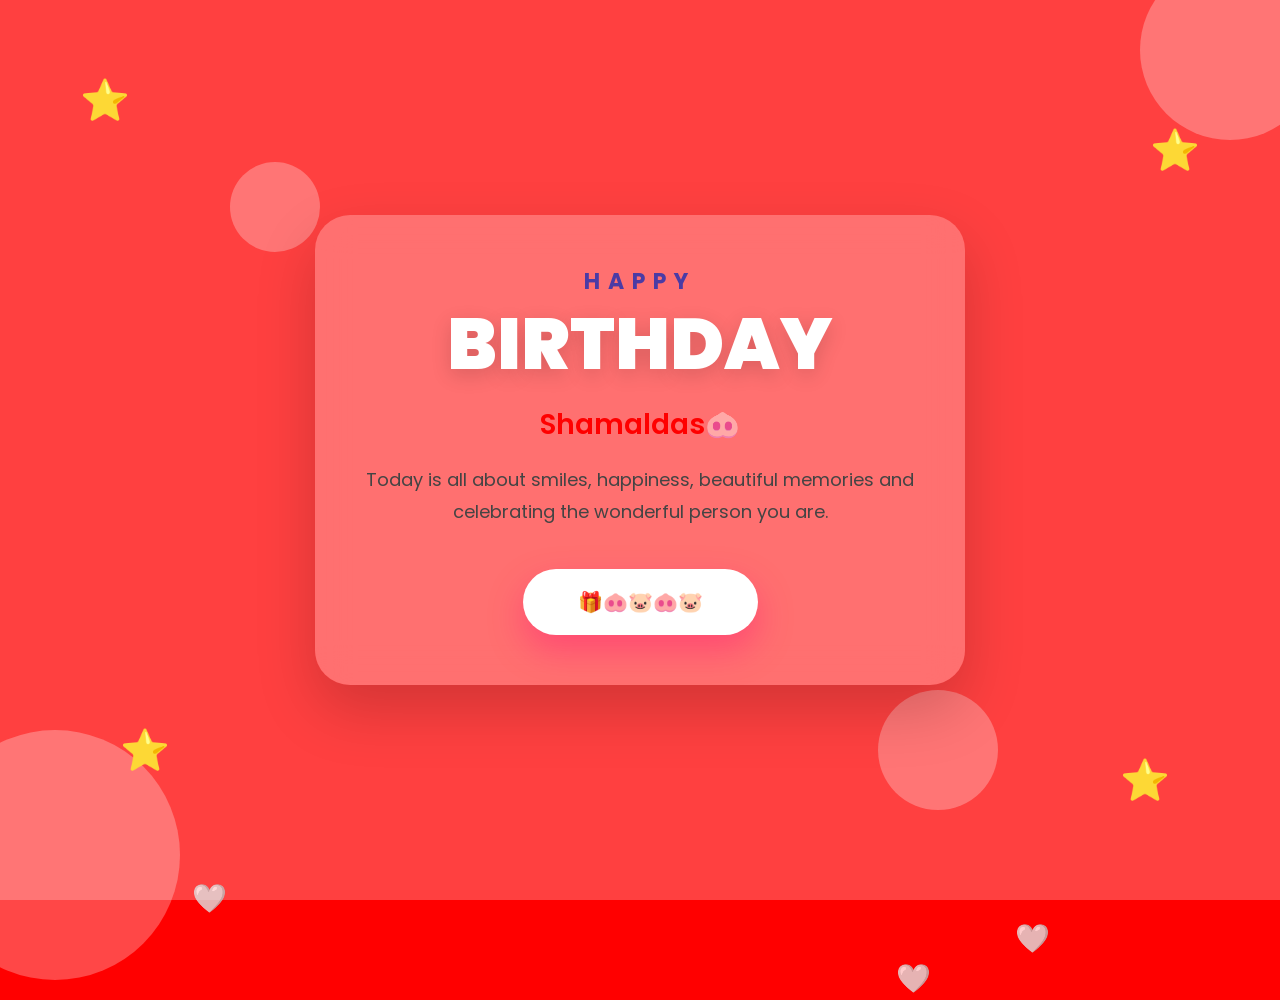
==== index.html @ e5429910 "Update index.html" ====
<!DOCTYPE html>
<html lang="en">
<head>

<meta charset="UTF-8">
<meta name="viewport" content="width=device-width, initial-scale=1.0">

<title>Happy Birthday</title>

<link href="https://fonts.googleapis.com/css2?family=Poppins:wght@300;500;700;900&display=swap" rel="stylesheet">

<style>

*{
margin:0;
padding:0;
box-sizing:border-box;
font-family:'Poppins',sans-serif;
}

/* 
body{ 

height:100vh;
overflow:hidden;

display:flex;
justify-content:center;
align-items:center;

background:linear-gradient(-45deg,#9be7ff,#d4f5ff,#f7d6ff,#c8f7ff);
background-size:400% 400%;

animation:bgMove 12s ease infinite;

} */

/*body{

height:100vh;
overflow:hidden;

display:flex;
justify-content:center;
align-items:center;

background-image:url("images/bg.jpg");
background-size:cover;
background-position:center;
background-repeat:no-repeat;
/*background-attachment:fixed;*/
/*
position:relative;

}
  */

body{
margin:0;
min-height:100svh;

display:flex;
justify-content:center;
align-items:center;

background:red !important;
}

  
  
body::before{

content:"";

position:fixed;

top:0;
left:0;

width:100%;
height:100%;

background:rgba(255,255,255,.25);

backdrop-filter:blur(2px);

z-index:-1;

}

@keyframes bgMove{

0%{background-position:0% 50%;}
50%{background-position:100% 50%;}
100%{background-position:0% 50%;}

}

.circle{

position:absolute;
border-radius:50%;
background:rgba(255,255,255,.28);
animation:float 15s linear infinite;

}

.circle:nth-child(1){
width:250px;
height:250px;
left:-70px;
bottom:-80px;
}

.circle:nth-child(2){
width:180px;
height:180px;
right:-40px;
top:-40px;
animation-duration:18s;
}

.circle:nth-child(3){
width:90px;
height:90px;
left:18%;
top:18%;
animation-duration:12s;
}

.circle:nth-child(4){
width:120px;
height:120px;
right:22%;
bottom:10%;
animation-duration:16s;
}

@keyframes float{

50%{

transform:translateY(-25px);

}

}

.star{

position:absolute;
font-size:40px;

animation:spin 8s linear infinite;

}

.s1{
top:70px;
left:80px;
color:#ff4db8;
}

.s2{
top:120px;
right:80px;
color:#7c4dff;
}

.s3{
bottom:120px;
left:120px;
color:#7c4dff;
}

.s4{
bottom:90px;
right:110px;
color:#ff4db8;
}

@keyframes spin{

100%{

transform:rotate(360deg);

}

}

.heart{

position:absolute;
font-size:28px;
color:white;

animation:up 6s linear infinite;

opacity:.8;

}

.h1{
left:15%;
bottom:-20px;
}

.h2{
right:18%;
bottom:-60px;
animation-delay:2s;
}

.h3{
left:70%;
bottom:-100px;
animation-delay:4s;
}

@keyframes up{

0%{

transform:translateY(0);

opacity:0;

}

20%{

opacity:1;

}

100%{

transform:translateY(-110vh);

opacity:0;

}

}

.card{

width:90%;
max-width:650px;

background:rgba(255,255,255,.25);

backdrop-filter:blur(18px);

border-radius:35px;

padding:50px;

text-align:center;

box-shadow:0 25px 60px rgba(0,0,0,.18);

animation:popup 1s;

}

@keyframes popup{

from{

opacity:0;
transform:scale(.7);

}

to{

opacity:1;
transform:scale(1);

}

}

.small{

font-size:22px;

font-weight:700;

letter-spacing:8px;

color:#4b3ba5;

}

.big{


font-size:clamp(42px, 11vw, 72px);
font-weight:900;
line-height:0.95;
color:white;
text-shadow:0 6px 20px rgba(0,0,0,.15);
margin-top:12px;
word-break:break-word;


}

.name{

margin-top:25px;

font-size:28px;

font-weight:600;

color:#FF0000;

}

.msg{

margin-top:18px;

font-size:18px;

color:#444;

line-height:1.8;

}

button{

margin-top:40px;

padding:18px 55px;

font-size:20px;

font-weight:700;

border:none;

border-radius:60px;

cursor:pointer;

background:white;

color:#ff2e88;

box-shadow:0 15px 35px rgba(255,0,120,.35);

transition:.35s;

}

button:hover{

transform:translateY(-6px) scale(1.05);

box-shadow:0 20px 45px rgba(255,0,120,.45);

}

button:active{

transform:scale(.95);

}

</style>

</head>

<body>

<div class="circle"></div>
<div class="circle"></div>
<div class="circle"></div>
<div class="circle"></div>

<div class="star s1">⭐</div>
<div class="star s2">⭐</div>
<div class="star s3">⭐</div>
<div class="star s4">⭐</div>

<div class="heart h1">🤍</div>
<div class="heart h2">🤍</div>
<div class="heart h3">🤍</div>

<div class="card">

<div class="small">

HAPPY

</div>

<div class="big">

BIRTHDAY

</div>

<div class="name">

Shamaldas🐽

</div>

<div class="msg">

Today is all about smiles, happiness,
beautiful memories and celebrating
the wonderful person you are.

</div>

<button onclick="window.location='memories.html'">

🎁🐽🐷🐽🐷

</button>

</div>

</body>
</html>
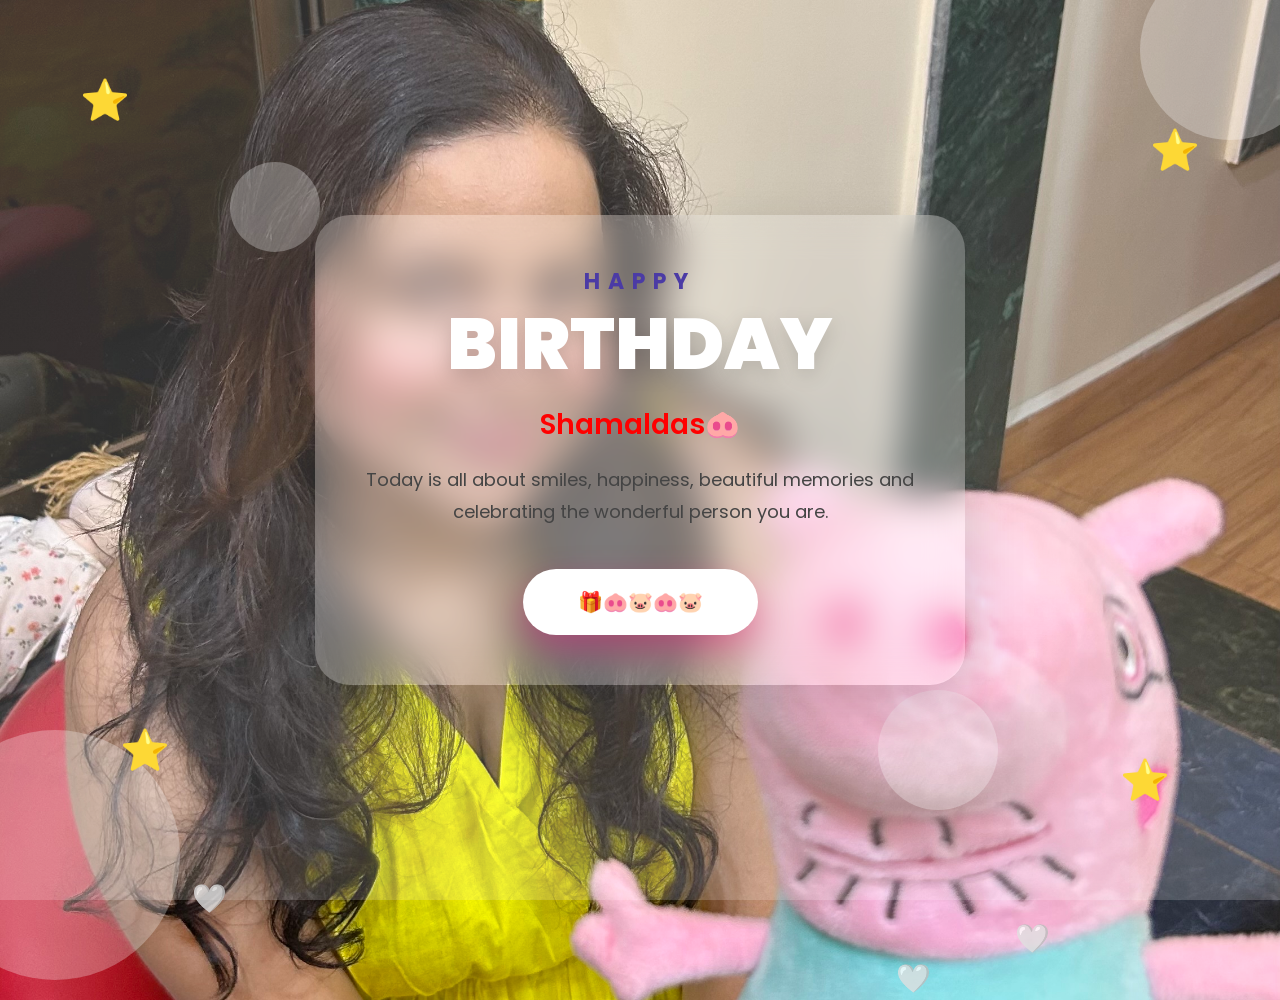
==== commit d16bae94: "Update index.html" ====
--- a/index.html
+++ b/index.html
@@ -56,19 +56,29 @@
   */
 
 body{
+
 margin:0;
 min-height:100svh;
+overflow:hidden;
 
 display:flex;
 justify-content:center;
 align-items:center;
 
-background:red !important;
-}
-
+background-image:
+linear-gradient(rgba(255,255,255,.18),rgba(255,255,255,.18)),
+url("images/bg.jpg");
+
+background-size:cover;
+background-position:center;
+background-repeat:no-repeat;
+
+position:relative;
+
+}
   
   
-body::before{
+/*body::before{
 
 content:"";
 
@@ -87,7 +97,7 @@
 z-index:-1;
 
 }
-
+*/
 @keyframes bgMove{
 
 0%{background-position:0% 50%;}
@@ -251,6 +261,8 @@
 
 background:rgba(255,255,255,.25);
 
+/*backdrop-filter:blur(18px);*/
+-webkit-backdrop-filter:blur(18px);
 backdrop-filter:blur(18px);
 
 border-radius:35px;
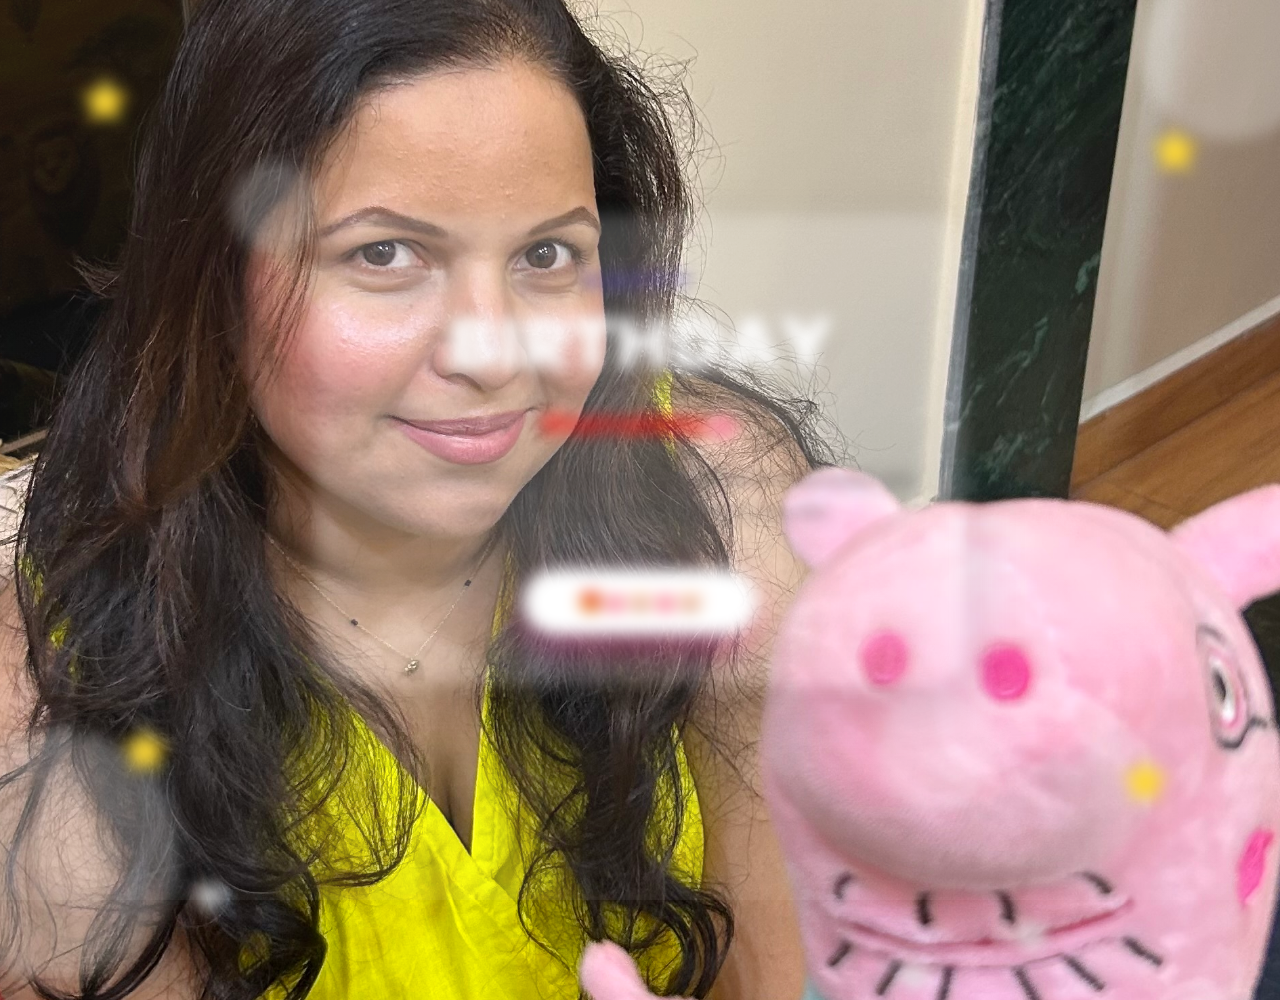
==== commit 730dfd59: "Update index.html" ====
--- a/index.html
+++ b/index.html
@@ -55,7 +55,7 @@
 }
   */
 
-body{
+/*body{
 
 margin:0;
 min-height:100svh;
@@ -75,6 +75,32 @@
 
 position:relative;
 
+}after bg showedup*/
+
+body{
+
+margin:0;
+min-height:100svh;
+overflow:hidden;
+
+display:flex;
+justify-content:center;
+align-items:center;
+
+background-image:
+
+linear-gradient(rgba(255,255,255,.05),rgba(255,255,255,.05)),
+
+url("images/bg.jpg");
+
+background-size:cover;
+background-position:center;
+background-repeat:no-repeat;
+
+animation:bgTransition 5s forwards;
+
+position:relative;
+
 }
   
   
@@ -98,6 +124,51 @@
 
 }
 */
+
+ /*below keyframe added after bg showdeup for new exp */
+
+@keyframes bgTransition{
+
+0%{
+
+filter:blur(0px);
+
+background-size:100%;
+
+}
+
+40%{
+
+filter:blur(0px);
+
+background-size:108%;
+
+}
+
+70%{
+
+filter:blur(4px);
+
+background-size:115%;
+
+}
+
+100%{
+
+filter:blur(8px);
+
+background-size:120%;
+
+}
+
+}
+
+
+
+
+
+
+
 @keyframes bgMove{
 
 0%{background-position:0% 50%;}
@@ -256,12 +327,31 @@
 
 .card{
 
+/*width:90%;
+max-width:650px;
+
+background:rgba(255,255,255,.25);
+
+
+-webkit-backdrop-filter:blur(18px);
+backdrop-filter:blur(18px);
+
+border-radius:35px;
+
+padding:50px;
+
+text-align:center;
+
+box-shadow:0 25px 60px rgba(0,0,0,.18);
+
+animation:popup 1s;this after bg showed up*/
+
+
 width:90%;
 max-width:650px;
 
-background:rgba(255,255,255,.25);
-
-/*backdrop-filter:blur(18px);*/
+background:rgba(255,255,255,.22);
+
 -webkit-backdrop-filter:blur(18px);
 backdrop-filter:blur(18px);
 
@@ -273,11 +363,17 @@
 
 box-shadow:0 25px 60px rgba(0,0,0,.18);
 
-animation:popup 1s;
-
-}
-
-@keyframes popup{
+opacity:0;
+transform:translateY(50px) scale(.92);
+
+animation:showCard 1.5s ease forwards;
+
+animation-delay:4.5s;
+
+
+}
+
+/*@keyframes popup{
 
 from{
 
@@ -293,23 +389,76 @@
 
 }
 
+}after bg showed up edit*/
+
+
+@keyframes fadeUp{
+
+from{
+
+opacity:0;
+
+transform:translateY(25px);
+
+}
+
+to{
+
+opacity:1;
+
+transform:translateY(0);
+
+}
+
+}
+
+@keyframes showCard{
+
+0%{
+
+opacity:0;
+transform:translateY(50px) scale(.92);
+
+}
+
+100%{
+
+opacity:1;
+transform:translateY(0) scale(1);
+
+}
+
 }
 
 .small{
-
+/* for exp after bg shwdup
 font-size:22px;
 
 font-weight:700;
 
 letter-spacing:8px;
 
+color:#4b3ba5;*/
+
+font-size:22px;
+
+font-weight:700;
+
+letter-spacing:8px;
+
 color:#4b3ba5;
 
+opacity:0;
+
+animation:fadeUp .8s forwards;
+
+animation-delay:5.3s;
+
 }
 
 .big{
 
-
+/*after bg 
 font-size:clamp(42px, 11vw, 72px);
 font-weight:900;
 line-height:0.95;
@@ -317,24 +466,73 @@
 text-shadow:0 6px 20px rgba(0,0,0,.15);
 margin-top:12px;
 word-break:break-word;
+*/
+
+
+
+font-size:clamp(42px,11vw,72px);
+
+font-weight:900;
+
+line-height:.95;
+
+color:white;
+
+text-shadow:0 6px 20px rgba(0,0,0,.15);
+
+margin-top:12px;
+
+word-break:break-word;
+
+opacity:0;
+
+animation:fadeUp .8s forwards;
+
+animation-delay:5.6s;
+
 
 
 }
 
 .name{
 
+/*margin-top:25px;
+
+font-size:28px;
+
+font-weight:600;
+
+color:#FF0000;
+ */
+
 margin-top:25px;
 
 font-size:28px;
 
 font-weight:600;
 
-color:#FF0000;
+color:#ff0000;
+
+opacity:0;
+
+animation:fadeUp .8s forwards;
+
+animation-delay:5.9s;
+
 
 }
 
 .msg{
 
+/*margin-top:18px;
+
+font-size:18px;
+
+color:#444;
+
+line-height:1.8;
+*/
+
 margin-top:18px;
 
 font-size:18px;
@@ -343,7 +541,38 @@
 
 line-height:1.8;
 
-}
+opacity:0;
+
+animation:fadeUp .8s forwards;
+
+animation-delay:6.2s;
+}
+
+/*button{
+
+margin-top:40px;
+
+padding:18px 55px;
+
+font-size:20px;
+
+font-weight:700;
+
+border:none;
+
+border-radius:60px;
+
+cursor:pointer;
+
+background:white;
+
+color:#ff2e88;
+
+box-shadow:0 15px 35px rgba(255,0,120,.35);
+
+transition:.35s;
+
+}*/
 
 button{
 
@@ -368,6 +597,12 @@
 box-shadow:0 15px 35px rgba(255,0,120,.35);
 
 transition:.35s;
+
+opacity:0;
+
+animation:fadeUp .8s forwards;
+
+animation-delay:6.5s;
 
 }
 
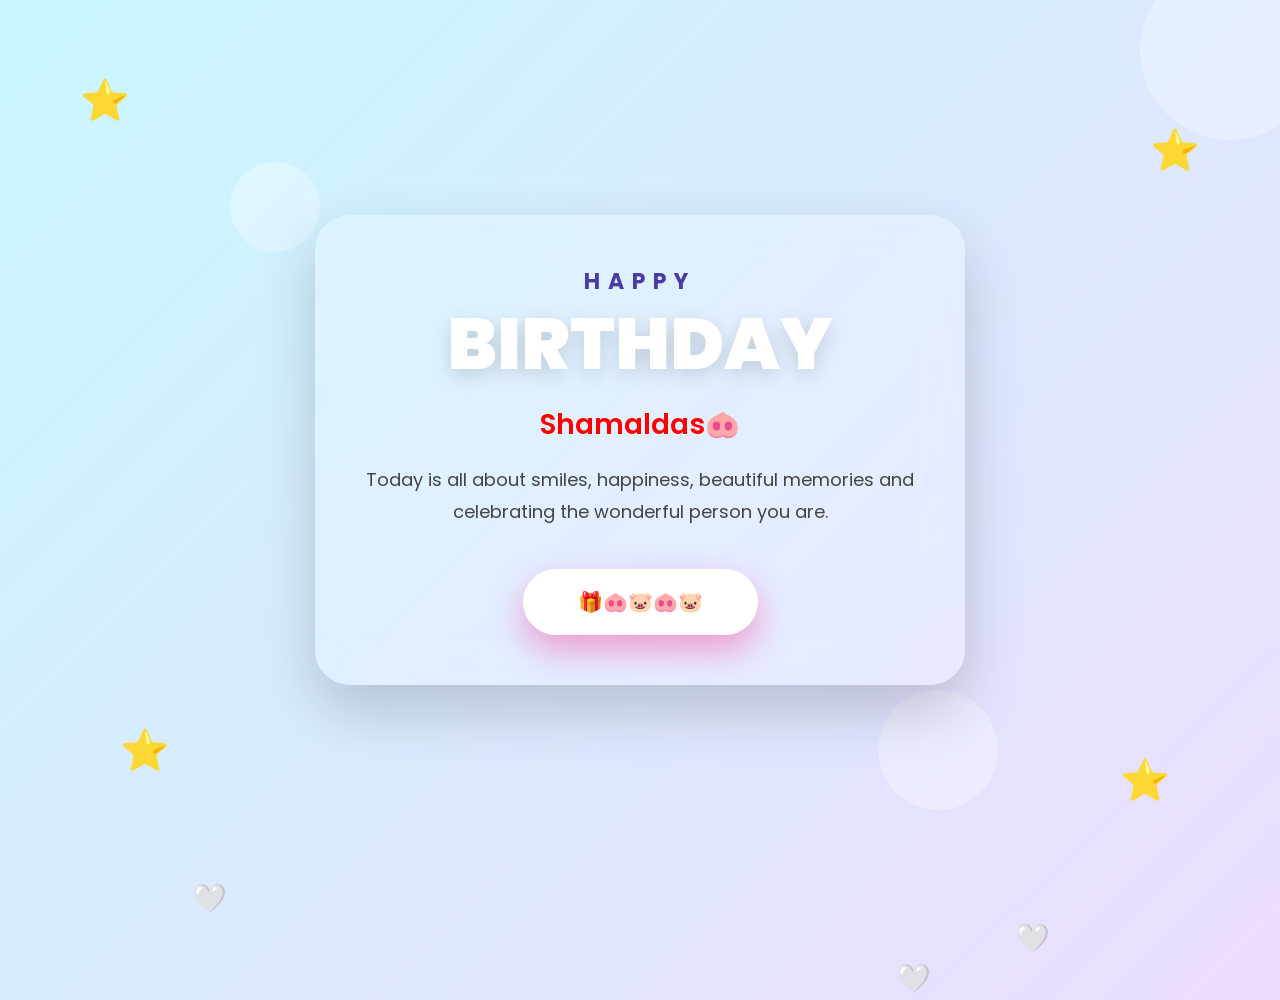
==== commit 67b42bde: "Update index.html" ====
--- a/index.html
+++ b/index.html
@@ -77,6 +77,8 @@
 
 }after bg showedup*/
 
+/* 
+again after nice pic got zoom in but birthdy card was too much transparent  
 body{
 
 margin:0;
@@ -102,7 +104,25 @@
 position:relative;
 
 }
-  
+  */
+
+body{
+
+margin:0;
+min-height:100svh;
+overflow:hidden;
+
+display:flex;
+justify-content:center;
+align-items:center;
+
+background:linear-gradient(-45deg,#9be7ff,#d4f5ff,#f7d6ff,#c8f7ff);
+background-size:400% 400%;
+animation:bgMove 12s ease infinite;
+
+position:relative;
+
+}
   
 /*body::before{
 
@@ -125,7 +145,7 @@
 }
 */
 
- /*below keyframe added after bg showdeup for new exp */
+ /*below keyframe added after bg showdeup for new exp with zoming effect and got blur  
 
 @keyframes bgTransition{
 
@@ -160,6 +180,37 @@
 background-size:120%;
 
 }
+
+}
+ */
+#intro{
+
+position:fixed;
+
+top:0;
+left:0;
+
+width:100%;
+height:100%;
+
+z-index:999;
+
+animation:introFade 1.5s forwards;
+
+animation-delay:3s;
+
+overflow:hidden;
+
+}
+
+#intro img{
+
+width:100%;
+height:100%;
+
+object-fit:cover;
+
+animation:introZoom 3s linear forwards;
 
 }
 
@@ -176,6 +227,45 @@
 100%{background-position:0% 50%;}
 
 }
+@keyframes introZoom{
+
+from{
+
+transform:scale(1);
+
+}
+
+to{
+
+transform:scale(1.12);
+
+}
+
+}
+
+@keyframes introFade{
+
+from{
+
+opacity:1;
+
+}
+
+to{
+
+opacity:0;
+visibility:hidden;
+pointer-events:none;
+
+}
+
+}
+
+
+
+
+
+ 
 
 .circle{
 
@@ -368,7 +458,7 @@
 
 animation:showCard 1.5s ease forwards;
 
-animation-delay:4.5s;
+animation-delay:3.2s;
 
 
 }
@@ -452,7 +542,7 @@
 
 animation:fadeUp .8s forwards;
 
-animation-delay:5.3s;
+animation-delay:3.8s;
 
 }
 
@@ -488,7 +578,7 @@
 
 animation:fadeUp .8s forwards;
 
-animation-delay:5.6s;
+animation-delay:4.1s;
 
 
 
@@ -517,7 +607,7 @@
 
 animation:fadeUp .8s forwards;
 
-animation-delay:5.9s;
+animation-delay:4.4s;
 
 
 }
@@ -545,7 +635,7 @@
 
 animation:fadeUp .8s forwards;
 
-animation-delay:6.2s;
+animation-delay:4.7s;
 }
 
 /*button{
@@ -602,7 +692,7 @@
 
 animation:fadeUp .8s forwards;
 
-animation-delay:6.5s;
+animation-delay:5s;
 
 }
 
@@ -625,6 +715,10 @@
 </head>
 
 <body>
+
+<div id="intro">
+<img src="images/bg.jpg" alt="">
+</div>
 
 <div class="circle"></div>
 <div class="circle"></div>
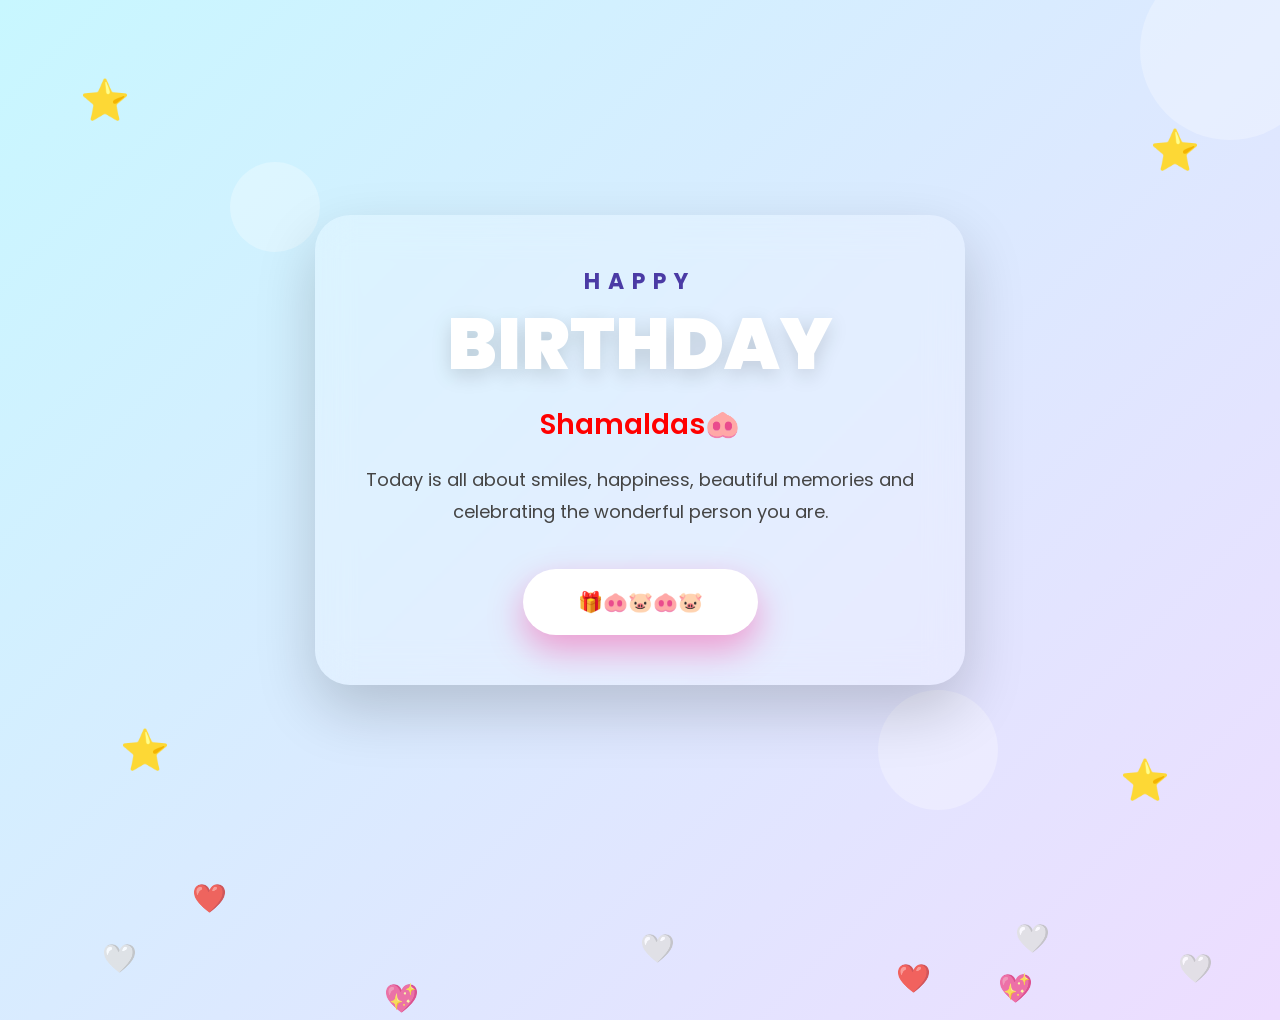
==== commit 1706c4d3: "Update index.html" ====
--- a/index.html
+++ b/index.html
@@ -386,6 +386,36 @@
 .h3{
 left:70%;
 bottom:-100px;
+animation-delay:4s;
+}
+
+.h4{
+left:8%;
+bottom:-80px;
+animation-delay:1s;
+}
+
+.h5{
+left:30%;
+bottom:-120px;
+animation-delay:3s;
+}
+
+.h6{
+left:50%;
+bottom:-70px;
+animation-delay:5s;
+}
+
+.h7{
+left:78%;
+bottom:-110px;
+animation-delay:2s;
+}
+
+.h8{
+left:92%;
+bottom:-90px;
 animation-delay:4s;
 }
 
@@ -730,9 +760,14 @@
 <div class="star s3">⭐</div>
 <div class="star s4">⭐</div>
 
-<div class="heart h1">🤍</div>
+<div class="heart h1">❤️</div>
 <div class="heart h2">🤍</div>
-<div class="heart h3">🤍</div>
+<div class="heart h3">❤️</div>
+<div class="heart h4">🤍</div>
+<div class="heart h5">💖</div>
+<div class="heart h6">🤍</div>
+<div class="heart h7">💖</div>
+<div class="heart h8">🤍</div>
 
 <div class="card">
 
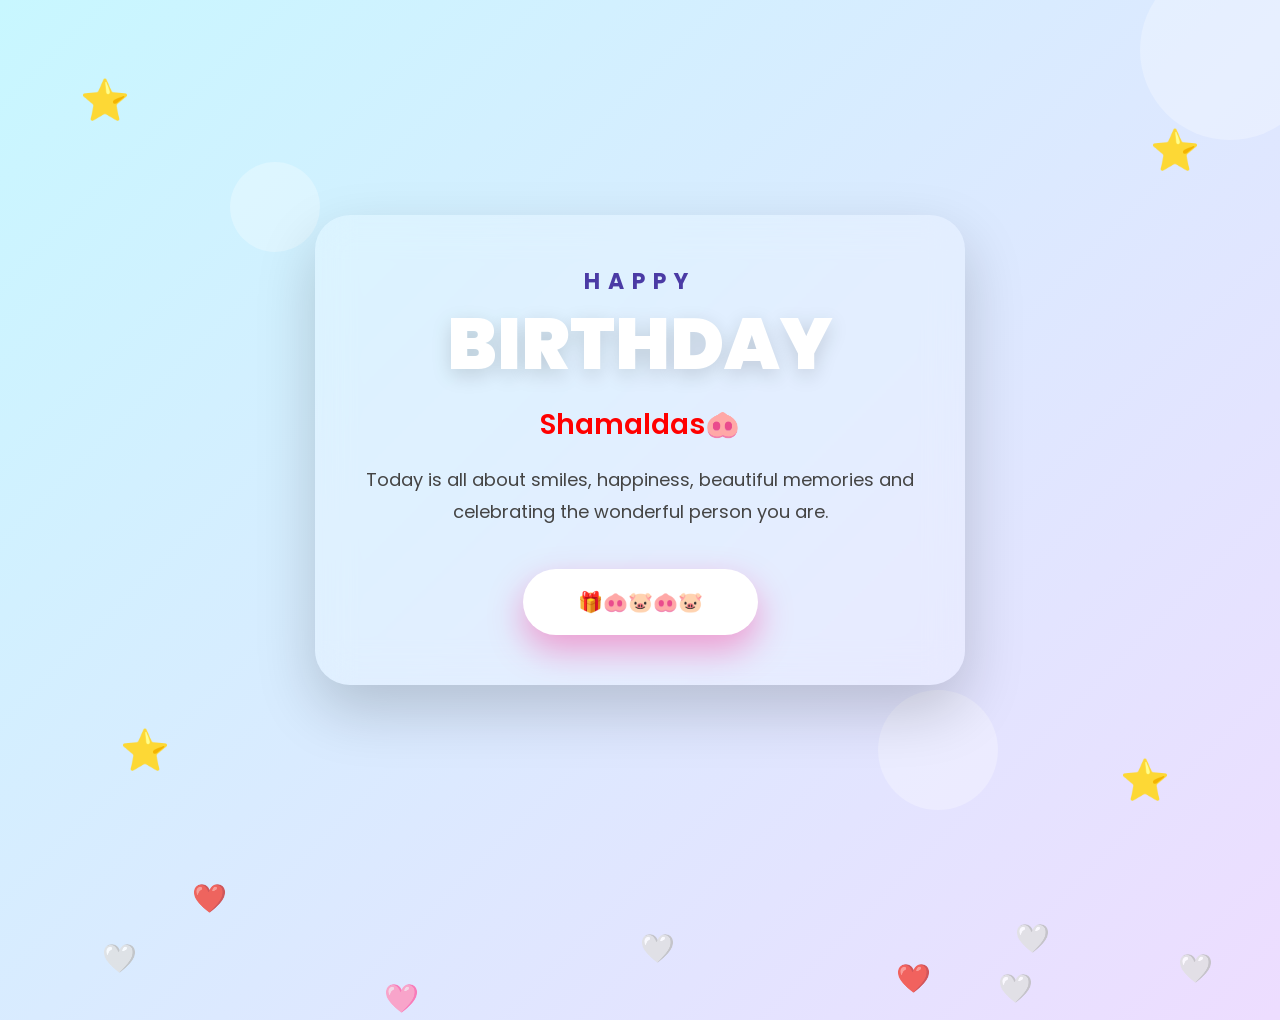
==== commit e7cfbe45: "Update index.html" ====
--- a/index.html
+++ b/index.html
@@ -764,9 +764,9 @@
 <div class="heart h2">🤍</div>
 <div class="heart h3">❤️</div>
 <div class="heart h4">🤍</div>
-<div class="heart h5">💖</div>
+<div class="heart h5">🩷</div>
 <div class="heart h6">🤍</div>
-<div class="heart h7">💖</div>
+<div class="heart h7">🤍</div>
 <div class="heart h8">🤍</div>
 
 <div class="card">
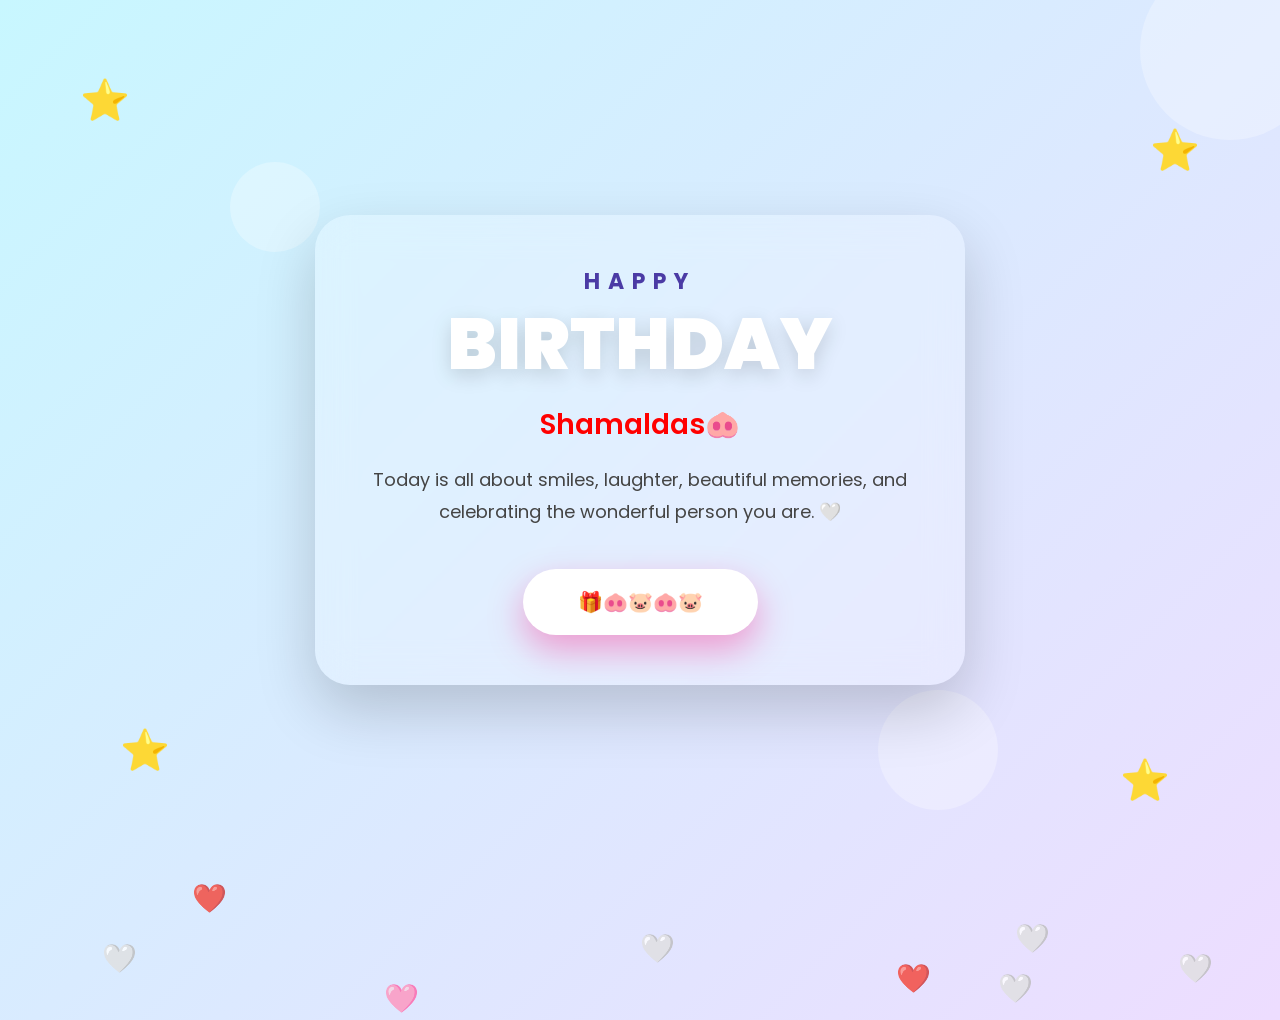
==== commit c8f1dbb6: "Update index.html" ====
--- a/index.html
+++ b/index.html
@@ -791,9 +791,7 @@
 
 <div class="msg">
 
-Today is all about smiles, happiness,
-beautiful memories and celebrating
-the wonderful person you are.
+Today is all about smiles, laughter, beautiful memories, and celebrating the wonderful person you are. 🤍
 
 </div>
 
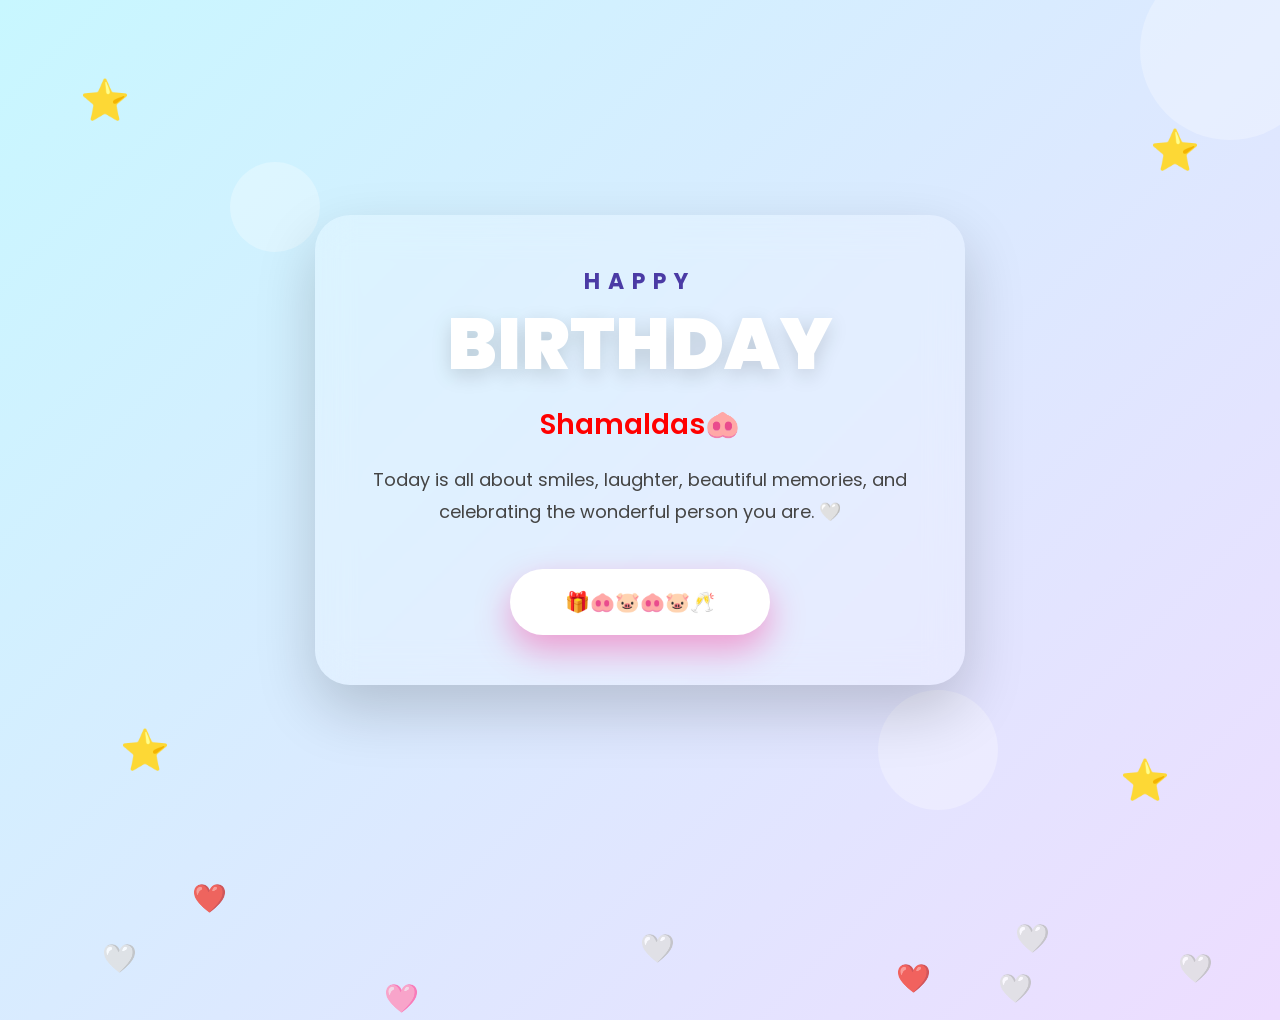
==== commit da2e2c58: "Update index.html" ====
--- a/index.html
+++ b/index.html
@@ -797,7 +797,7 @@
 
 <button onclick="window.location='memories.html'">
 
-🎁🐽🐷🐽🐷
+🎁🐽🐷🐽🐷🥂
 
 </button>
 
